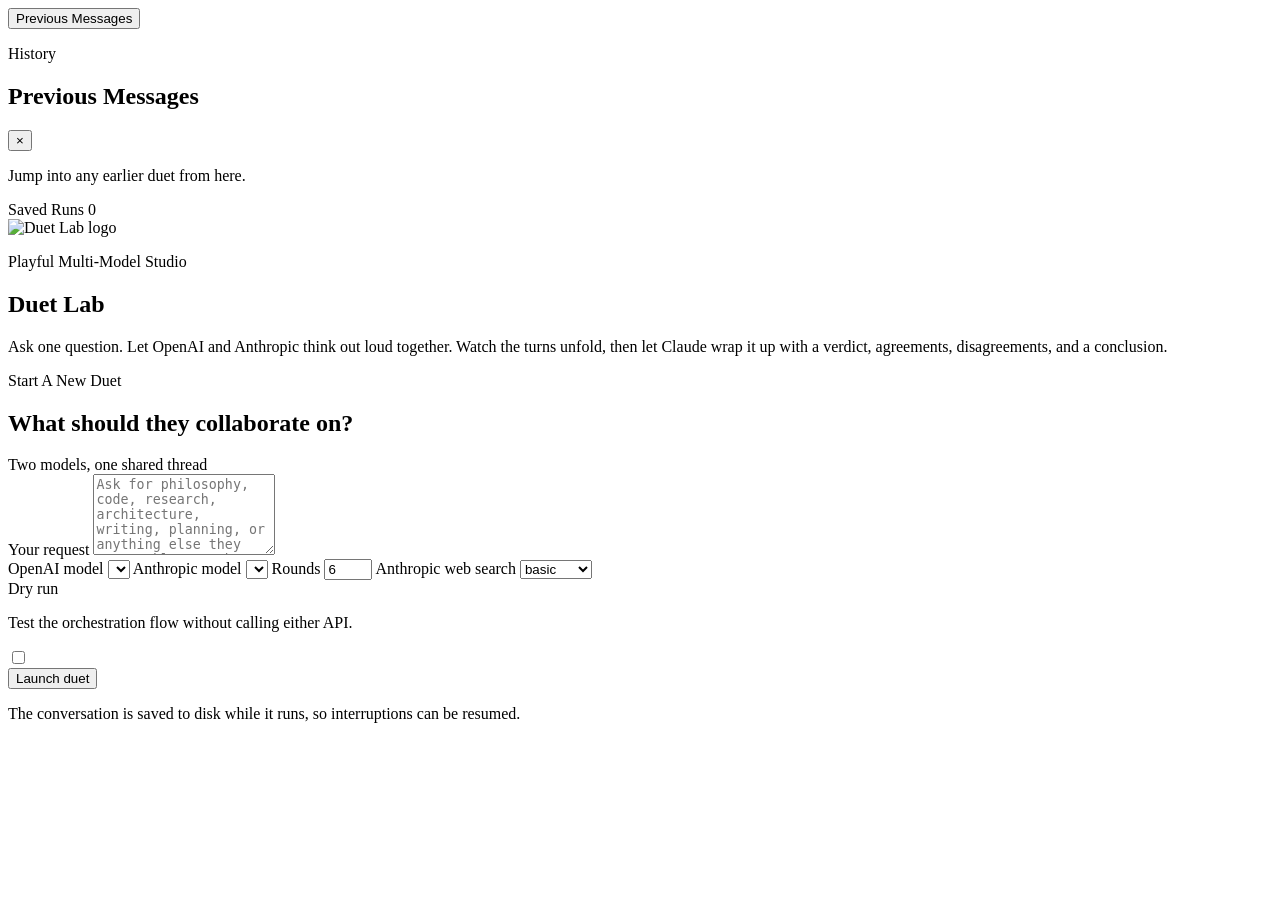
==== web/index.html @ 9555b02e "Made improvements to the orchestrator and added a web app." ====
<!doctype html>
<html lang="en">
  <head>
    <meta charset="utf-8" />
    <meta name="viewport" content="width=device-width, initial-scale=1" />
    <title>Duet Lab</title>
    <link rel="icon" href="/favicon.svg" type="image/svg+xml" />
    <link rel="stylesheet" href="/styles.css" />
  </head>
  <body data-page="home">
    <div class="site-frame">
      <header class="topbar">
        <button id="menu-toggle" class="menu-button" type="button" aria-expanded="false" aria-controls="history-drawer">
          <span class="menu-icon" aria-hidden="true"></span>
          <span>Previous Messages</span>
        </button>
      </header>

      <aside id="history-drawer" class="history-drawer" aria-hidden="true">
        <div class="drawer-header">
          <p class="eyebrow">History</p>
          <div class="drawer-title-row">
            <h2>Previous Messages</h2>
            <button id="drawer-close" class="icon-button" type="button" aria-label="Close menu">×</button>
          </div>
          <p class="drawer-copy">Jump into any earlier duet from here.</p>
        </div>

        <div class="sidebar-label-row">
          <span class="sidebar-title">Saved Runs</span>
          <span id="conversation-count" class="count-pill">0</span>
        </div>
        <nav id="conversation-list" class="conversation-list"></nav>
      </aside>

      <div id="drawer-scrim" class="drawer-scrim hidden"></div>

      <main class="landing-stage">
        <section class="landing-hero">
          <img src="/logo.svg" alt="Duet Lab logo" class="hero-logo" />
          <p class="eyebrow">Playful Multi-Model Studio</p>
          <h1 class="hero-title">Duet Lab</h1>
          <p class="hero-copy">
            Ask one question. Let OpenAI and Anthropic think out loud together. Watch the turns unfold, then let Claude
            wrap it up with a verdict, agreements, disagreements, and a conclusion.
          </p>
        </section>

        <section class="composer-card">
          <div class="composer-header">
            <div>
              <p class="eyebrow">Start A New Duet</p>
              <h2>What should they collaborate on?</h2>
            </div>
            <div class="sparkle-badge">Two models, one shared thread</div>
          </div>

          <form id="request-form" class="request-form">
            <label class="field request-field">
              <span>Your request</span>
              <textarea
                id="question-input"
                name="question"
                rows="5"
                placeholder="Ask for philosophy, code, research, architecture, writing, planning, or anything else they can tackle together."
                required
              ></textarea>
            </label>

            <div class="form-grid">
              <label class="field">
                <span>OpenAI model</span>
                <select id="openai-model" name="openai_model"></select>
              </label>
              <label class="field">
                <span>Anthropic model</span>
                <select id="anthropic-model" name="anthropic_model"></select>
              </label>
              <label class="field">
                <span>Rounds</span>
                <input id="rounds-input" name="rounds" type="number" min="1" max="12" value="6" />
              </label>
              <label class="field">
                <span>Anthropic web search</span>
                <select id="anthropic-web-search" name="anthropic_web_search">
                  <option value="basic">basic</option>
                  <option value="off">off</option>
                  <option value="dynamic">dynamic</option>
                </select>
              </label>
            </div>

            <label class="toggle-field" for="dry-run-input">
              <div class="toggle-copy">
                <span>Dry run</span>
                <p>Test the orchestration flow without calling either API.</p>
              </div>
              <input id="dry-run-input" name="dry_run" type="checkbox" />
            </label>

            <div class="form-actions">
              <button id="submit-button" class="primary-button" type="submit">Launch duet</button>
              <p class="helper-copy">
                The conversation is saved to disk while it runs, so interruptions can be resumed.
              </p>
            </div>
          </form>
        </section>
      </main>
    </div>

    <script src="/app.js" defer></script>
  </body>
</html>
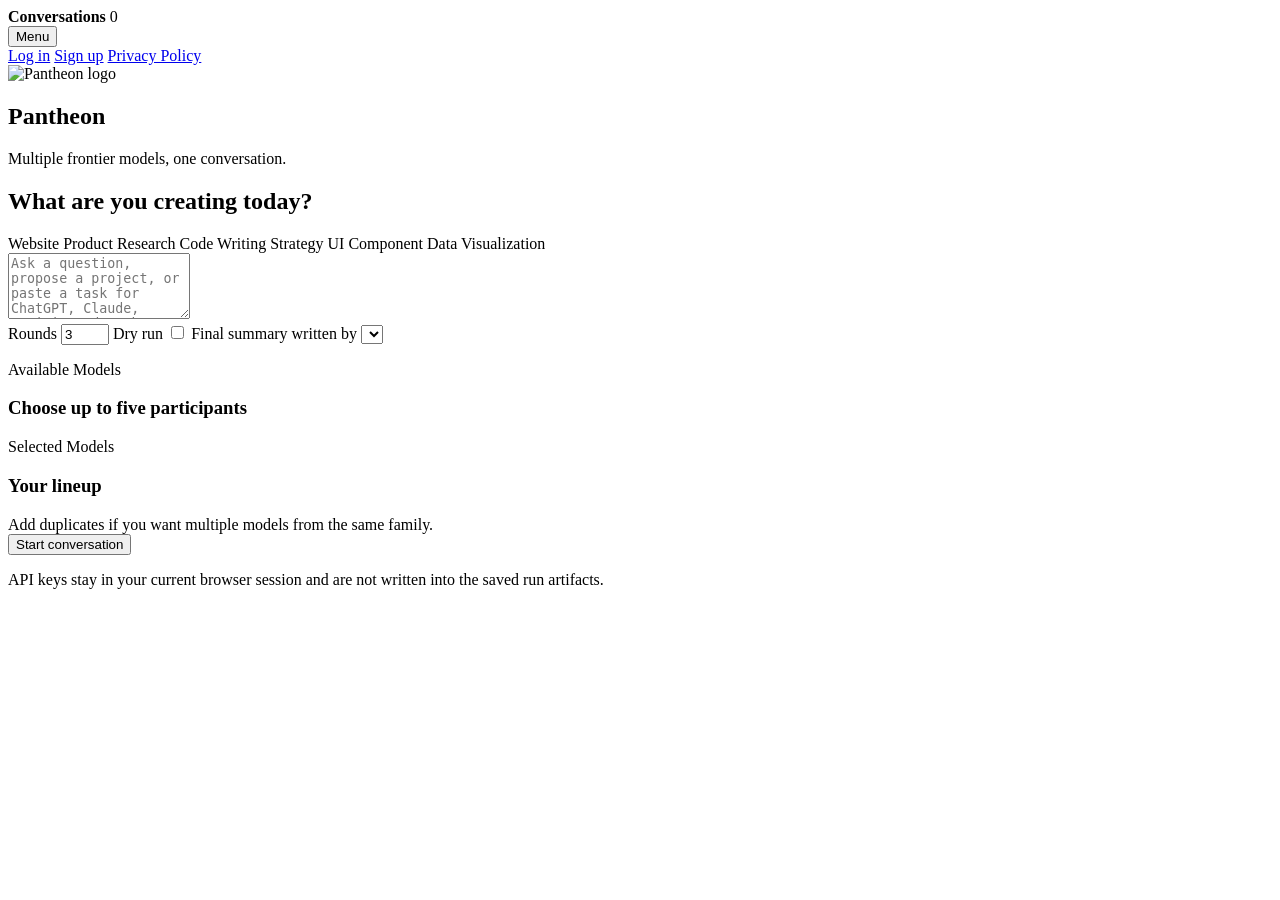
==== commit a3ec98a6: "changes" ====
--- a/web/index.html
+++ b/web/index.html
@@ -3,111 +3,171 @@
   <head>
     <meta charset="utf-8" />
     <meta name="viewport" content="width=device-width, initial-scale=1" />
-    <title>Duet Lab</title>
+    <title>Pantheon</title>
     <link rel="icon" href="/favicon.svg" type="image/svg+xml" />
     <link rel="stylesheet" href="/styles.css" />
   </head>
   <body data-page="home">
-    <div class="site-frame">
-      <header class="topbar">
-        <button id="menu-toggle" class="menu-button" type="button" aria-expanded="false" aria-controls="history-drawer">
-          <span class="menu-icon" aria-hidden="true"></span>
-          <span>Previous Messages</span>
-        </button>
-      </header>
-
-      <aside id="history-drawer" class="history-drawer" aria-hidden="true">
-        <div class="drawer-header">
-          <p class="eyebrow">History</p>
-          <div class="drawer-title-row">
-            <h2>Previous Messages</h2>
-            <button id="drawer-close" class="icon-button" type="button" aria-label="Close menu">×</button>
-          </div>
-          <p class="drawer-copy">Jump into any earlier duet from here.</p>
+    <div id="app-layout" class="app-shell layout-shell sidebar-collapsed">
+      <aside id="history-drawer" class="history-drawer" aria-hidden="false">
+        <div class="drawer-head drawer-head-simple drawer-head-compact">
+          <strong class="drawer-title">Conversations</strong>
+          <span id="conversation-count" class="count-pill">0</span>
         </div>
 
-        <div class="sidebar-label-row">
-          <span class="sidebar-title">Saved Runs</span>
-          <span id="conversation-count" class="count-pill">0</span>
-        </div>
         <nav id="conversation-list" class="conversation-list"></nav>
+
+        <div class="sidebar-spacer"></div>
+
+        <div id="sidebar-account-slot" class="sidebar-footer sidebar-footer-minimal"></div>
       </aside>
 
       <div id="drawer-scrim" class="drawer-scrim hidden"></div>
 
-      <main class="landing-stage">
-        <section class="landing-hero">
-          <img src="/logo.svg" alt="Duet Lab logo" class="hero-logo" />
-          <p class="eyebrow">Playful Multi-Model Studio</p>
-          <h1 class="hero-title">Duet Lab</h1>
-          <p class="hero-copy">
-            Ask one question. Let OpenAI and Anthropic think out loud together. Watch the turns unfold, then let Claude
-            wrap it up with a verdict, agreements, disagreements, and a conclusion.
-          </p>
-        </section>
+      <div class="main-shell">
+        <header class="topbar topbar-home">
+          <button id="menu-toggle" class="menu-button shell-toggle" type="button" aria-expanded="false" aria-controls="history-drawer">
+            <span class="menu-icon" aria-hidden="true"></span>
+            <span class="menu-label">Menu</span>
+          </button>
 
-        <section class="composer-card">
-          <div class="composer-header">
+          <div class="topbar-spacer"></div>
+
+          <nav id="top-links" class="top-links">
+            <a href="/login">Log in</a>
+            <a href="/signup">Sign up</a>
+            <a href="/privacy">Privacy Policy</a>
+          </nav>
+        </header>
+
+        <main class="arena-landing">
+          <section class="headline-stage">
+            <img src="/logo.svg" alt="Pantheon logo" class="hero-logo" />
+            <h1 class="arena-title">Pantheon</h1>
+            <p class="arena-byline">Multiple frontier models, one conversation.</p>
+            <h2 class="arena-question">What are you creating today?</h2>
+            <div class="category-strip">
+              <span>Website</span>
+              <span>Product</span>
+              <span>Research</span>
+              <span>Code</span>
+              <span>Writing</span>
+              <span>Strategy</span>
+              <span>UI Component</span>
+              <span>Data Visualization</span>
+            </div>
+          </section>
+
+          <section class="composer-stage">
+            <form id="request-form" class="request-form request-form-centered">
+              <label class="prompt-frame" for="question-input">
+                <textarea
+                  id="question-input"
+                  rows="4"
+                  placeholder="Ask a question, propose a project, or paste a task for ChatGPT, Claude, Gemini, and Grok to explore together."
+                  required
+                ></textarea>
+              </label>
+
+              <div class="controls-row">
+                <label class="field compact slim">
+                  <span>Rounds</span>
+                  <input id="rounds-input" type="number" min="1" max="12" value="3" />
+                </label>
+
+                <label class="field compact slim toggle-field" for="dry-run-input">
+                  <span>Dry run</span>
+                  <input id="dry-run-input" class="switch-input" type="checkbox" />
+                  <span class="switch-ui" aria-hidden="true"></span>
+                </label>
+
+                <label class="field compact slim">
+                  <span>Final summary written by</span>
+                  <select id="summarizer-select"></select>
+                </label>
+              </div>
+
+              <section class="picker-stage">
+                <div class="picker-header">
+                  <div>
+                    <p class="eyebrow">Available Models</p>
+                    <h3>Choose up to five participants</h3>
+                  </div>
+                </div>
+                <div id="provider-picker" class="provider-picker"></div>
+              </section>
+
+              <section class="roster-stage">
+                <div class="picker-header">
+                  <div>
+                    <p class="eyebrow">Selected Models</p>
+                    <h3>Your lineup</h3>
+                  </div>
+                  <span class="subtle-note">Add duplicates if you want multiple models from the same family.</span>
+                </div>
+                <div id="participants-list" class="participants-list"></div>
+              </section>
+
+              <div class="form-actions form-actions-centered">
+                <button id="submit-button" class="primary-button primary-button-large" type="submit">Start conversation</button>
+                <p class="helper-copy helper-centered">
+                  API keys stay in your current browser session and are not written into the saved run artifacts.
+                </p>
+              </div>
+            </form>
+          </section>
+        </main>
+      </div>
+    </div>
+
+    <template id="participant-template">
+      <article class="participant-card participant-card-inline">
+        <div class="participant-card-head">
+          <div class="participant-heading-wrap">
+            <div class="provider-badge-icon"></div>
             <div>
-              <p class="eyebrow">Start A New Duet</p>
-              <h2>What should they collaborate on?</h2>
+              <p class="participant-kicker">Selected model</p>
+              <h4 class="participant-name">Model</h4>
             </div>
-            <div class="sparkle-badge">Two models, one shared thread</div>
           </div>
+          <button class="remove-participant icon-button" type="button" aria-label="Remove participant">×</button>
+        </div>
 
-          <form id="request-form" class="request-form">
-            <label class="field request-field">
-              <span>Your request</span>
-              <textarea
-                id="question-input"
-                name="question"
-                rows="5"
-                placeholder="Ask for philosophy, code, research, architecture, writing, planning, or anything else they can tackle together."
-                required
-              ></textarea>
-            </label>
+        <div class="participant-grid participant-grid-tight">
+          <label class="field compact">
+            <span>Family</span>
+            <div class="participant-provider-readonly"></div>
+          </label>
 
-            <div class="form-grid">
-              <label class="field">
-                <span>OpenAI model</span>
-                <select id="openai-model" name="openai_model"></select>
-              </label>
-              <label class="field">
-                <span>Anthropic model</span>
-                <select id="anthropic-model" name="anthropic_model"></select>
-              </label>
-              <label class="field">
-                <span>Rounds</span>
-                <input id="rounds-input" name="rounds" type="number" min="1" max="12" value="6" />
-              </label>
-              <label class="field">
-                <span>Anthropic web search</span>
-                <select id="anthropic-web-search" name="anthropic_web_search">
-                  <option value="basic">basic</option>
-                  <option value="off">off</option>
-                  <option value="dynamic">dynamic</option>
-                </select>
-              </label>
-            </div>
+          <label class="field compact">
+            <span>Model</span>
+            <select class="participant-model-select"></select>
+          </label>
 
-            <label class="toggle-field" for="dry-run-input">
-              <div class="toggle-copy">
-                <span>Dry run</span>
-                <p>Test the orchestration flow without calling either API.</p>
-              </div>
-              <input id="dry-run-input" name="dry_run" type="checkbox" />
-            </label>
+          <label class="field compact">
+            <span>API key</span>
+            <input class="participant-api-key" type="password" placeholder="Paste your API key" autocomplete="off" />
+          </label>
 
-            <div class="form-actions">
-              <button id="submit-button" class="primary-button" type="submit">Launch duet</button>
-              <p class="helper-copy">
-                The conversation is saved to disk while it runs, so interruptions can be resumed.
-              </p>
-            </div>
-          </form>
-        </section>
-      </main>
-    </div>
+          <label class="field compact">
+            <span>Max output tokens</span>
+            <input class="participant-max-tokens" type="number" min="256" max="12000" value="1600" />
+          </label>
+
+          <label class="field compact participant-reasoning-wrap">
+            <span>Reasoning</span>
+            <select class="participant-reasoning">
+              <option value="none">none</option>
+              <option value="minimal">minimal</option>
+              <option value="low">low</option>
+              <option value="medium">medium</option>
+              <option value="high">high</option>
+              <option value="xhigh">xhigh</option>
+            </select>
+          </label>
+        </div>
+      </article>
+    </template>
 
     <script src="/app.js" defer></script>
   </body>
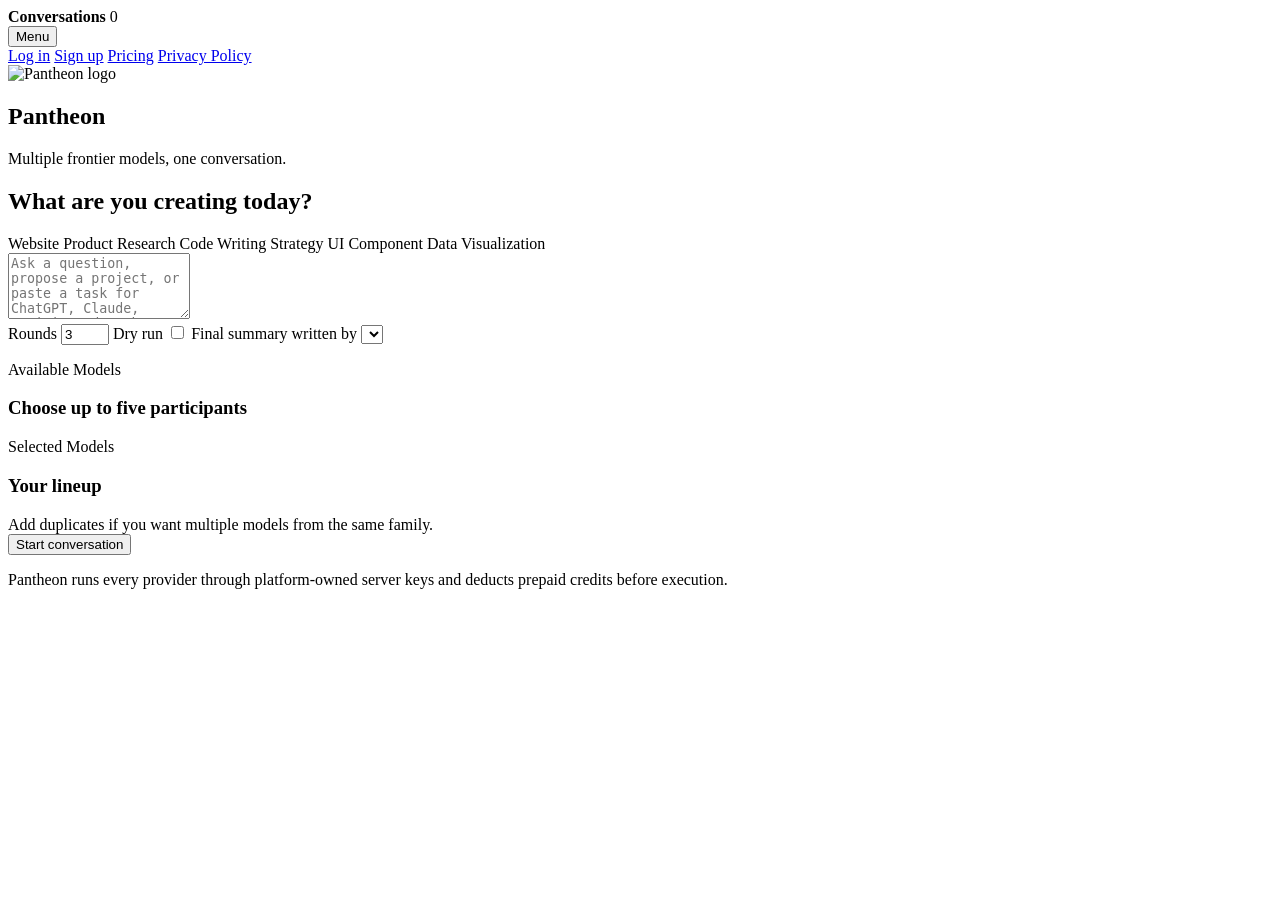
==== commit d9e384c4: "API" ====
--- a/web/index.html
+++ b/web/index.html
@@ -36,6 +36,7 @@
           <nav id="top-links" class="top-links">
             <a href="/login">Log in</a>
             <a href="/signup">Sign up</a>
+            <a href="/pricing">Pricing</a>
             <a href="/privacy">Privacy Policy</a>
           </nav>
         </header>
@@ -111,7 +112,7 @@
               <div class="form-actions form-actions-centered">
                 <button id="submit-button" class="primary-button primary-button-large" type="submit">Start conversation</button>
                 <p class="helper-copy helper-centered">
-                  API keys stay in your current browser session and are not written into the saved run artifacts.
+                  Pantheon runs every provider through platform-owned server keys and deducts prepaid credits before execution.
                 </p>
               </div>
             </form>
@@ -145,11 +146,6 @@
           </label>
 
           <label class="field compact">
-            <span>API key</span>
-            <input class="participant-api-key" type="password" placeholder="Paste your API key" autocomplete="off" />
-          </label>
-
-          <label class="field compact">
             <span>Max output tokens</span>
             <input class="participant-max-tokens" type="number" min="256" max="12000" value="1600" />
           </label>
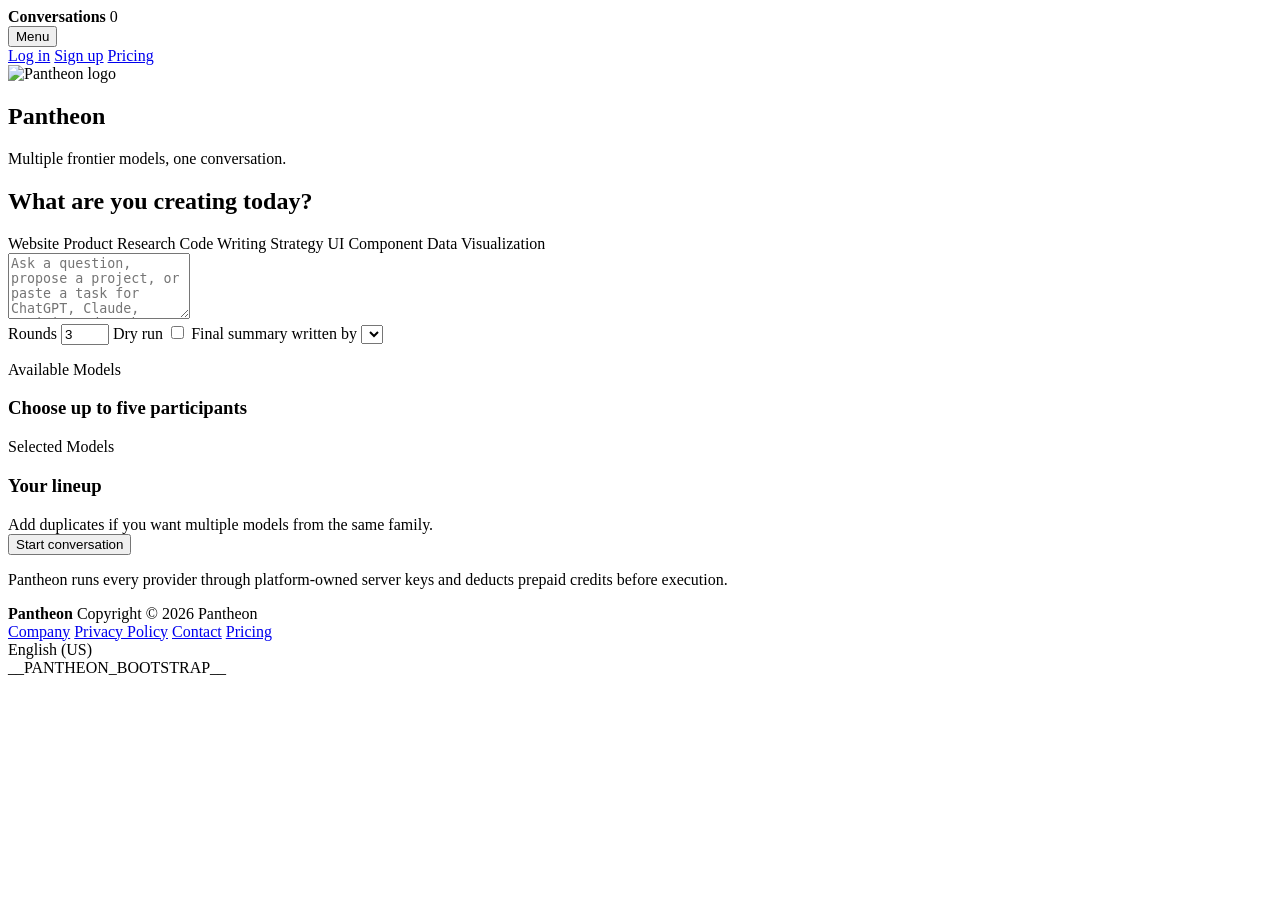
==== commit 5b8ff400: "Refine user-facing docs and simplify web navigation" ====
--- a/web/index.html
+++ b/web/index.html
@@ -37,7 +37,6 @@
             <a href="/login">Log in</a>
             <a href="/signup">Sign up</a>
             <a href="/pricing">Pricing</a>
-            <a href="/privacy">Privacy Policy</a>
           </nav>
         </header>
 
@@ -118,6 +117,24 @@
             </form>
           </section>
         </main>
+
+        <footer class="site-footer">
+          <div class="site-footer-inner">
+            <div class="site-footer-brand">
+              <strong>Pantheon</strong>
+              <span>Copyright © 2026 Pantheon</span>
+            </div>
+            <nav class="site-footer-links" aria-label="Footer">
+              <a href="/company">Company</a>
+              <a href="/privacy">Privacy Policy</a>
+              <a href="/contact">Contact</a>
+              <a href="/pricing">Pricing</a>
+            </nav>
+            <div class="site-footer-meta">
+              <span>English (US)</span>
+            </div>
+          </div>
+        </footer>
       </div>
     </div>
 
@@ -165,6 +182,7 @@
       </article>
     </template>
 
+    __PANTHEON_BOOTSTRAP__
     <script src="/app.js" defer></script>
   </body>
 </html>
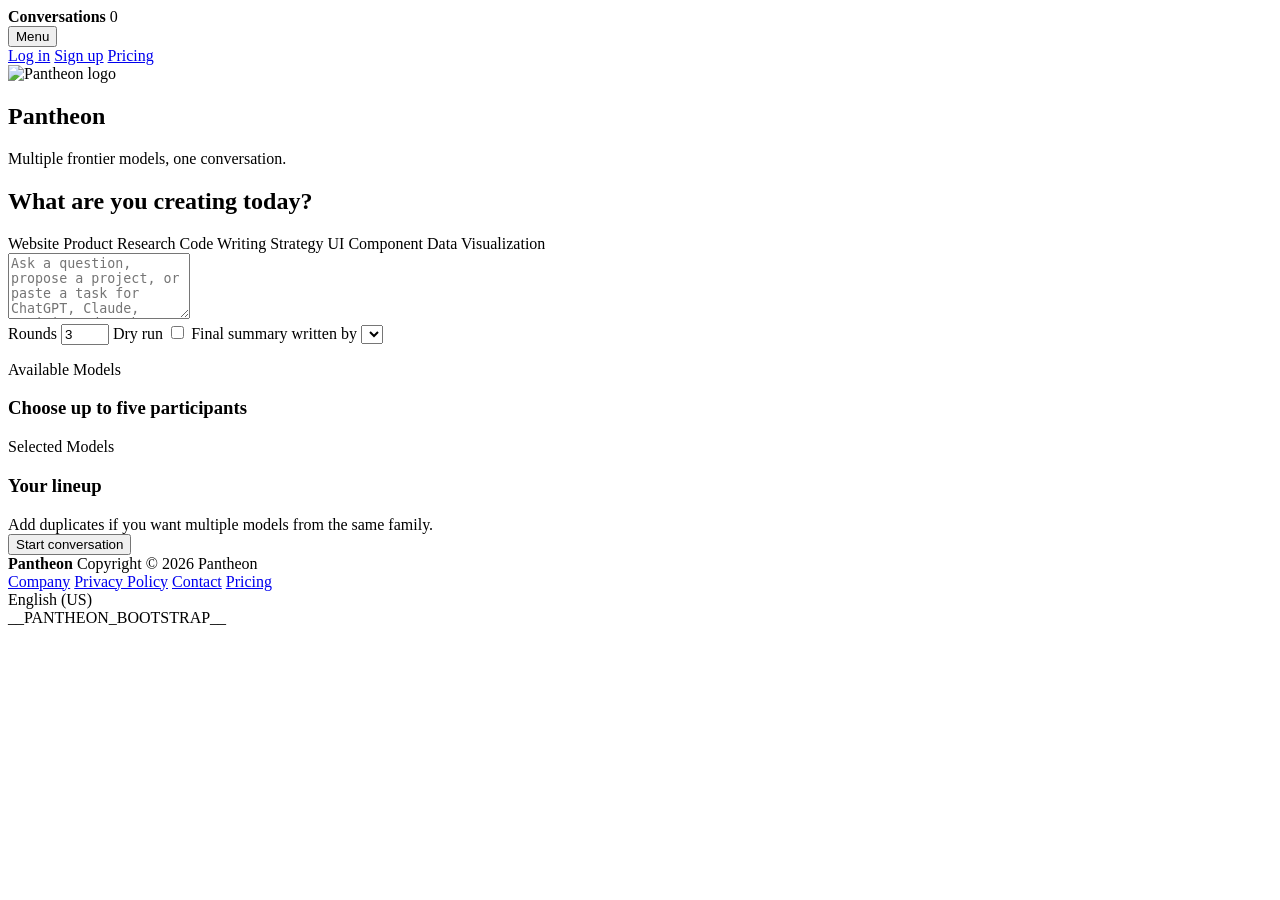
==== commit 90a9434e: "Redirect pricing links and refine unpaid conversation alerts" ====
--- a/web/index.html
+++ b/web/index.html
@@ -36,7 +36,7 @@
           <nav id="top-links" class="top-links">
             <a href="/login">Log in</a>
             <a href="/signup">Sign up</a>
-            <a href="/pricing">Pricing</a>
+            <a href="/pricing-not-available">Pricing</a>
           </nav>
         </header>
 
@@ -110,9 +110,6 @@
 
               <div class="form-actions form-actions-centered">
                 <button id="submit-button" class="primary-button primary-button-large" type="submit">Start conversation</button>
-                <p class="helper-copy helper-centered">
-                  Pantheon runs every provider through platform-owned server keys and deducts prepaid credits before execution.
-                </p>
               </div>
             </form>
           </section>
@@ -128,7 +125,7 @@
               <a href="/company">Company</a>
               <a href="/privacy">Privacy Policy</a>
               <a href="/contact">Contact</a>
-              <a href="/pricing">Pricing</a>
+              <a href="/pricing-not-available">Pricing</a>
             </nav>
             <div class="site-footer-meta">
               <span>English (US)</span>
